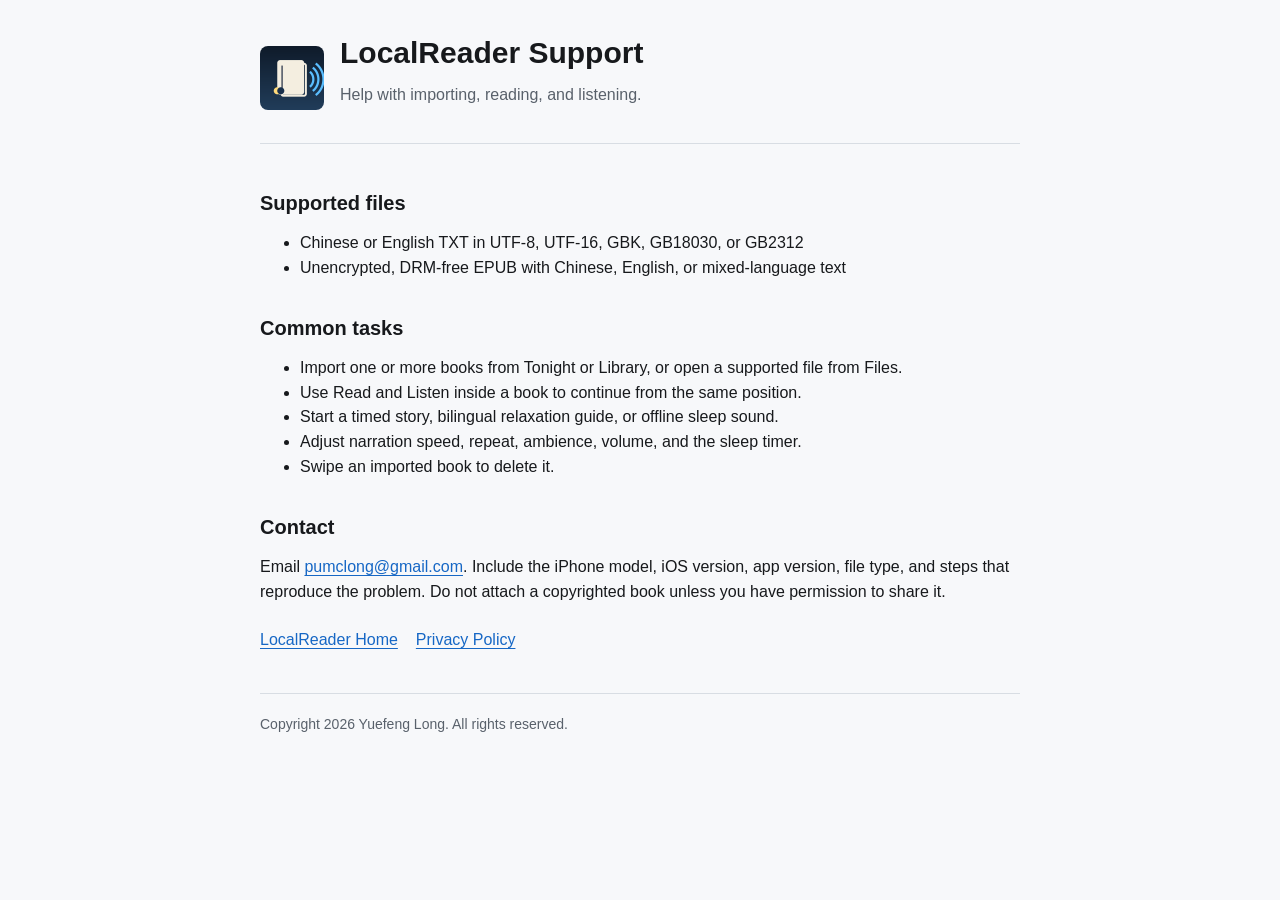
==== support.html @ 939fcb43 "Publish the LocalReader privacy and support pages Co-Authored-By: Claude Haiku 5.5 <noreply@anthropi" ====
<!doctype html>
<html lang="en">
<head>
  <meta charset="utf-8">
  <meta name="viewport" content="width=device-width, initial-scale=1">
  <meta name="description" content="Support for the LocalReader iPhone app.">
  <title>Support - LocalReader</title>
  <link rel="stylesheet" href="styles.css">
</head>
<body>
  <header>
    <img src="app-icon.png" alt="LocalReader app icon" width="64" height="64">
    <div>
      <h1>LocalReader Support</h1>
      <p class="muted">Help with importing, reading, and listening.</p>
    </div>
  </header>
  <main>
    <h2>Supported files</h2>
    <ul>
      <li>Chinese or English TXT in UTF-8, UTF-16, GBK, GB18030, or GB2312</li>
      <li>Unencrypted, DRM-free EPUB with Chinese, English, or mixed-language text</li>
    </ul>

    <h2>Common tasks</h2>
    <ul>
      <li>Import one or more books from Tonight or Library, or open a supported file from Files.</li>
      <li>Use Read and Listen inside a book to continue from the same position.</li>
      <li>Start a timed story, bilingual relaxation guide, or offline sleep sound.</li>
      <li>Adjust narration speed, repeat, ambience, volume, and the sleep timer.</li>
      <li>Swipe an imported book to delete it.</li>
    </ul>

    <h2>Contact</h2>
    <p>Email <a href="mailto:pumclong@gmail.com?subject=LocalReader%20Support">pumclong@gmail.com</a>. Include the iPhone model, iOS version, app version, file type, and steps that reproduce the problem. Do not attach a copyrighted book unless you have permission to share it.</p>
    <nav aria-label="Site navigation">
      <a href="index.html">LocalReader Home</a>
      <a href="privacy.html">Privacy Policy</a>
    </nav>
  </main>
  <footer>Copyright 2026 Yuefeng Long. All rights reserved.</footer>
</body>
</html>
---- styles.css ----
:root {
  color-scheme: light dark;
  --background: #f7f8fa;
  --surface: #ffffff;
  --text: #17191c;
  --secondary: #59616b;
  --border: #d8dde3;
  --accent: #1667c5;
}

@media (prefers-color-scheme: dark) {
  :root {
    --background: #101214;
    --surface: #181b1f;
    --text: #f3f5f7;
    --secondary: #aab2bc;
    --border: #343a41;
    --accent: #78b7ff;
  }
}

* {
  box-sizing: border-box;
}

body {
  margin: 0;
  background: var(--background);
  color: var(--text);
  font-family: -apple-system, BlinkMacSystemFont, "Segoe UI", sans-serif;
  line-height: 1.55;
}

header,
main,
footer {
  width: min(100% - 40px, 760px);
  margin-inline: auto;
}

header {
  display: flex;
  align-items: center;
  gap: 16px;
  padding-block: 36px 24px;
  border-bottom: 1px solid var(--border);
}

header img {
  width: 64px;
  height: 64px;
  border-radius: 8px;
}

h1,
h2 {
  margin: 0;
  letter-spacing: 0;
}

h1 {
  font-size: 30px;
  line-height: 1.15;
}

h2 {
  margin-top: 32px;
  font-size: 20px;
}

p,
ul {
  margin-block: 12px;
}

main {
  padding-block: 12px 40px;
}

a {
  color: var(--accent);
  text-underline-offset: 3px;
}

nav {
  display: flex;
  flex-wrap: wrap;
  gap: 18px;
  margin-top: 24px;
}

.muted {
  color: var(--secondary);
}

footer {
  padding-block: 20px 36px;
  border-top: 1px solid var(--border);
  color: var(--secondary);
  font-size: 14px;
}

@media (max-width: 480px) {
  header,
  main,
  footer {
    width: min(100% - 28px, 760px);
  }

  header {
    align-items: flex-start;
    padding-top: 24px;
  }

  h1 {
    font-size: 26px;
  }
}
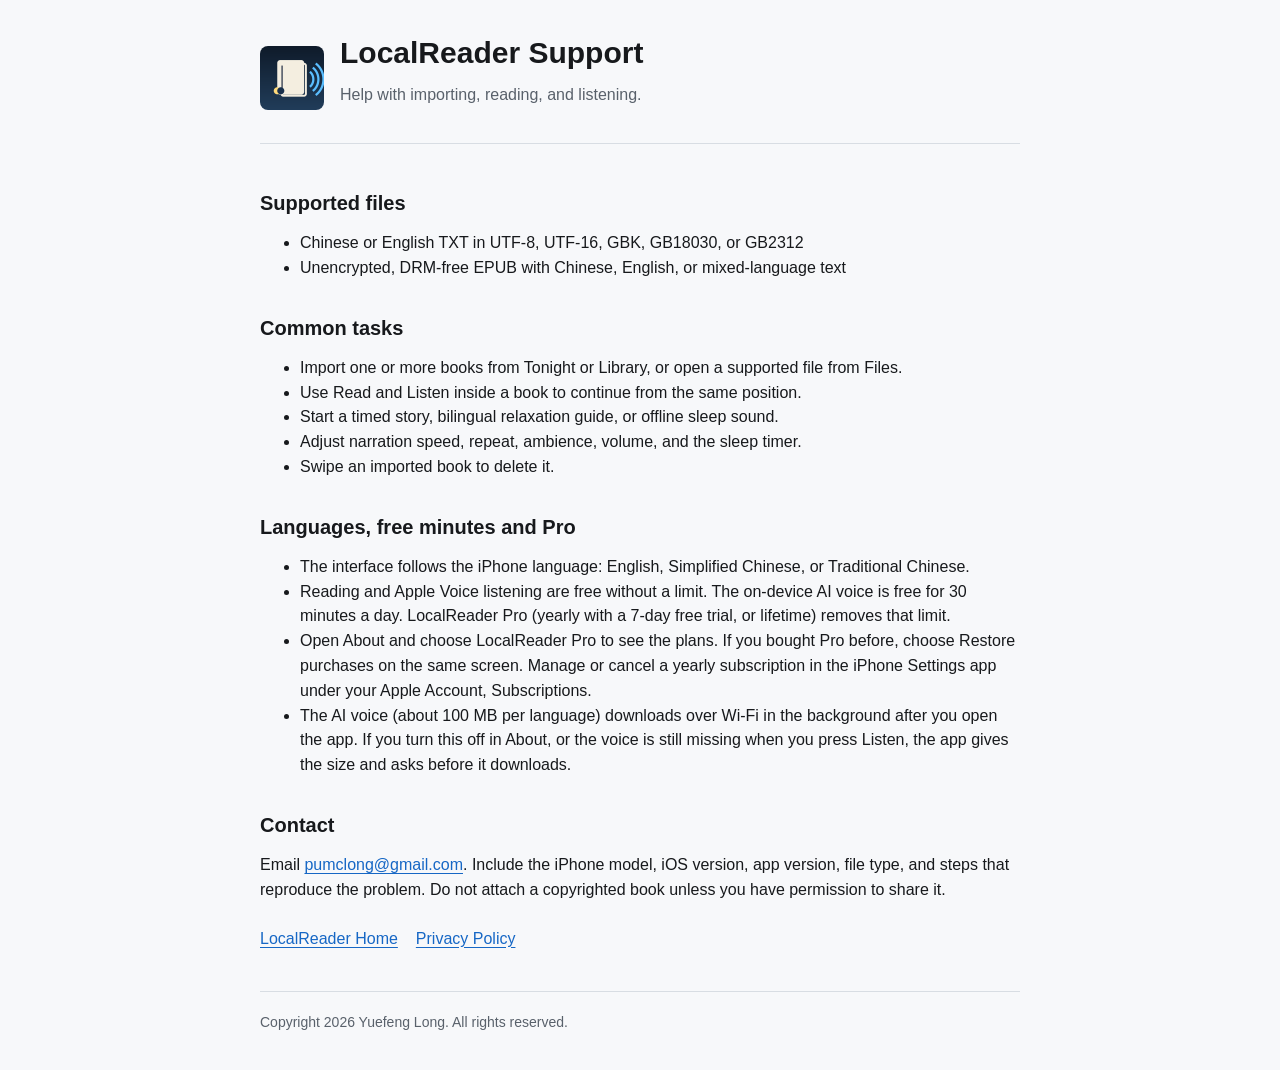
==== commit bcf553b1: "Update the privacy and support pages for the Pro and voice changes Privacy: the vendor identifier Re" ====
--- a/support.html
+++ b/support.html
@@ -31,6 +31,14 @@
       <li>Swipe an imported book to delete it.</li>
     </ul>
 
+    <h2>Languages, free minutes and Pro</h2>
+    <ul>
+      <li>The interface follows the iPhone language: English, Simplified Chinese, or Traditional Chinese.</li>
+      <li>Reading and Apple Voice listening are free without a limit. The on-device AI voice is free for 30 minutes a day. LocalReader Pro (yearly with a 7-day free trial, or lifetime) removes that limit.</li>
+      <li>Open About and choose LocalReader Pro to see the plans. If you bought Pro before, choose Restore purchases on the same screen. Manage or cancel a yearly subscription in the iPhone Settings app under your Apple Account, Subscriptions.</li>
+      <li>The AI voice (about 100 MB per language) downloads over Wi-Fi in the background after you open the app. If you turn this off in About, or the voice is still missing when you press Listen, the app gives the size and asks before it downloads.</li>
+    </ul>
+
     <h2>Contact</h2>
     <p>Email <a href="mailto:pumclong@gmail.com?subject=LocalReader%20Support">pumclong@gmail.com</a>. Include the iPhone model, iOS version, app version, file type, and steps that reproduce the problem. Do not attach a copyrighted book unless you have permission to share it.</p>
     <nav aria-label="Site navigation">
